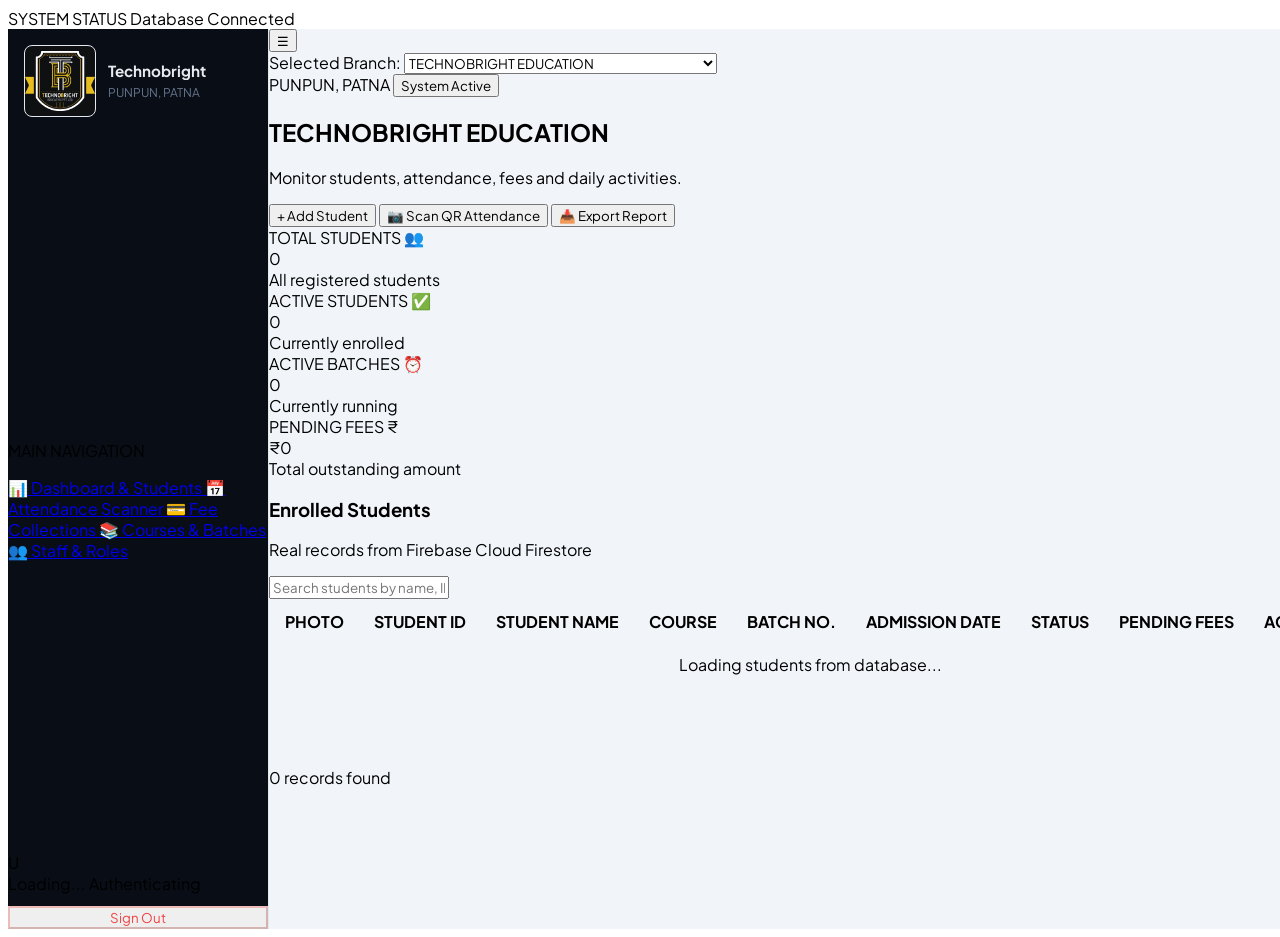
==== index.html @ 18d8761a "Add files via upload" ====
<!DOCTYPE html>
<html lang="en">
<head>
    <meta charset="UTF-8">
    <meta name="viewport" content="width=device-width, initial-scale=1.0">
    <title>Student Management System | Multi-Institute Portal</title>
    <link rel="preconnect" href="https://fonts.googleapis.com">
    <link rel="preconnect" href="https://fonts.gstatic.com" crossorigin>
    <link href="https://fonts.googleapis.com/css2?family=Plus+Jakarta+Sans:wght@400;500;600;700;800&display=swap" rel="stylesheet">
    <link rel="stylesheet" href="css/main.css">
    <style>
        * {
    font-family: 'Plus Jakarta Sans', -apple-system, BlinkMacSystemFont, 'Segoe UI', Roboto, sans-serif !important;
}
        /* Force Solid Desktop 2-Column Layout */
        .app-layout {
            display: flex !important;
            flex-direction: row !important;
            width: 100vw;
            min-height: calc(100vh - 33px);
            position: relative;
        }
        .sidebar {
            width: 260px !important;
            min-width: 260px !important;
            max-width: 260px !important;
            background: #090d16;
            border-right: 1px solid var(--border-color, #e2e8f0);
            display: flex !important;
            flex-direction: column !important;
            justify-content: space-between;
            height: 100vh;
            position: sticky;
            top: 0;
            flex-shrink: 0 !important;
            z-index: 50;
        }
        .main-wrapper {
            flex: 1 !important;
            min-width: 0 !important;
            display: flex !important;
            flex-direction: column !important;
            background-color: #f1f5f9;
        }

        @media print {
            body * { visibility: hidden !important; }
            #receiptModal, #receiptModal *, #simpleQrModal, #simpleQrModal * { visibility: visible !important; }
            #receiptModal, #simpleQrModal {
                position: absolute !important;
                left: 0 !important; top: 0 !important;
                width: 100% !important;
                background: transparent !important;
                display: block !important;
                box-shadow: none !important;
                padding: 0 !important;
            }
            .modal-box { border: none !important; box-shadow: none !important; max-width: 100% !important; }
            .modal-header, .modal-footer { display: none !important; }
            .receipt-container { border: 2px solid #000 !important; }
        }
        .modal-overlay {
            position: fixed;
            top: 0; left: 0; right: 0; bottom: 0;
            background: rgba(15, 23, 42, 0.65);
            display: none;
            align-items: center;
            justify-content: center;
            z-index: 1000;
            padding: 16px;
        }
        .modal-overlay.active { display: flex !important; }
        .modal-box {
            background: #ffffff;
            width: 100%;
            max-width: 620px;
            border-radius: 10px;
            overflow: hidden;
            box-shadow: 0 20px 25px -5px rgba(0,0,0,0.2);
            animation: modalPop 0.2s ease-out;
        }
        @keyframes modalPop {
            from { transform: scale(0.95); opacity: 0; }
            to { transform: scale(1); opacity: 1; }
        }
        .modal-header {
            background: #0b192c;
            color: #ffffff;
            padding: 18px 24px;
            display: flex;
            align-items: center;
            justify-content: space-between;
            border-bottom: 3px solid var(--accent-orange, #ea580c);
        }
        .modal-header h3 { font-size: 1.15rem; font-weight: 700; margin: 0; }
        .close-btn {
            background: transparent;
            border: none;
            color: #ffffff;
            font-size: 1.5rem;
            cursor: pointer;
            line-height: 1;
        }
        .modal-body { padding: 24px; max-height: 80vh; overflow-y: auto; }
        .form-grid { display: grid; grid-template-columns: 1fr 1fr; gap: 16px; }
        .form-full { grid-column: span 2; }
        .form-field { display: flex; flex-direction: column; gap: 6px; }
        .form-field label { font-size: 0.8rem; font-weight: 700; color: var(--text-secondary, #64748b); }
        .form-field input, .form-field select {
            padding: 9px 12px;
            border: 1px solid var(--border-color, #e2e8f0);
            border-radius: 6px;
            font-size: 0.875rem;
            outline: none;
        }
        .form-field input:focus, .form-field select:focus {
            border-color: var(--primary-blue, #1a56db);
            box-shadow: 0 0 0 3px rgba(26, 86, 219, 0.12);
        }
        .modal-footer {
            padding: 16px 24px;
            background: #f1f5f9;
            border-top: 1px solid var(--border-color, #e2e8f0);
            display: flex;
            justify-content: flex-end;
            gap: 12px;
        }

        /* QR Modal */
        .qr-display-card { text-align: center; padding: 20px 10px; }
        .qr-canvas-holder {
            display: inline-flex;
            justify-content: center;
            align-items: center;
            padding: 16px;
            background: #ffffff;
            border: 2px solid var(--border-color, #e2e8f0);
            border-radius: 12px;
            margin: 16px 0;
            box-shadow: 0 4px 6px -1px rgba(0,0,0,0.05);
            min-height: 200px;
            min-width: 200px;
        }
        .qr-student-name { font-size: 1.3rem; font-weight: 800; color: var(--text-primary, #0f172a); }
        .qr-student-id-pill {
            display: inline-block;
            background: var(--primary-blue-subtle, #eff6ff);
            color: var(--primary-blue, #1a56db);
            font-family: monospace;
            font-size: 0.95rem;
            font-weight: 700;
            padding: 4px 12px;
            border-radius: 20px;
            margin-top: 6px;
        }
        .qr-info-text { font-size: 0.8rem; color: var(--text-secondary, #64748b); margin-top: 10px; }

        /* Scanner Modal */
        #scannerVideoContainer {
            width: 100%;
            max-width: 380px;
            margin: 0 auto;
            border-radius: 8px;
            overflow: hidden;
            border: 2px solid var(--border-color, #e2e8f0);
            background: #000;
            min-height: 250px;
        }
        .scanner-feedback-box {
            margin-top: 14px;
            padding: 10px 14px;
            border-radius: 6px;
            font-size: 0.85rem;
            font-weight: 600;
            display: none;
            text-align: center;
        }
        .feedback-success { background: #ecfdf5; color: #065f46; border: 1px solid #a7f3d0; }
        .feedback-error { background: #fef2f2; color: #991b1b; border: 1px solid #fecaca; }

        /* Receipt Box Styles */
        .receipt-container {
            border: 2px dashed #0b192c;
            padding: 20px;
            background: #ffffff;
            border-radius: 8px;
            font-size: 0.875rem;
        }
        .receipt-header {
            text-align: center;
            border-bottom: 2px solid #0b192c;
            padding-bottom: 12px;
            margin-bottom: 14px;
        }
        .receipt-meta-grid {
            display: grid;
            grid-template-columns: 1fr 1fr;
            gap: 8px;
            margin-bottom: 14px;
            padding-bottom: 10px;
            border-bottom: 1px solid var(--border-color, #e2e8f0);
            font-size: 0.85rem;
        }
        .receipt-total-box {
            background: #f1f5f9;
            border: 1px solid var(--border-color, #e2e8f0);
            padding: 12px;
            border-radius: 6px;
            margin-top: 14px;
        }
        .receipt-total-row {
            display: flex;
            justify-content: space-between;
            padding: 4px 0;
            font-size: 0.9rem;
        }

        .view-section { display: none; }
        .view-section.active { display: block; }

        /* Role Badges */
        .badge-super-admin {
            background: #fef3c7;
            color: #92400e;
            font-weight: 700;
            padding: 4px 8px;
            border-radius: 4px;
            font-size: 0.75rem;
        }
        .badge-admin {
            background: #e0e7ff;
            color: #3730a3;
            font-weight: 700;
            padding: 4px 8px;
            border-radius: 4px;
            font-size: 0.75rem;
        }
        .badge-staff {
            background: #f1f5f9;
            color: #475569;
            font-weight: 700;
            padding: 4px 8px;
            border-radius: 4px;
            font-size: 0.75rem;
        }

        .student-table-photo {
            width: 38px;
            height: 38px;
            border-radius: 50%;
            object-fit: cover;
            border: 1px solid var(--border-color, #e2e8f0);
        }
        .student-photo-placeholder {
            width: 38px;
            height: 38px;
            border-radius: 50%;
            background: #e2e8f0;
            color: #475569;
            display: inline-flex;
            align-items: center;
            justify-content: center;
            font-weight: 700;
            font-size: 0.85rem;
        }

        /* Attendance Analytics Dashboard */
        .att-kpi-grid {
            display: grid;
            grid-template-columns: repeat(auto-fit, minmax(210px, 1fr));
            gap: 16px;
            margin-bottom: 24px;
        }
        .att-kpi-card {
            background: #ffffff;
            border-radius: 12px;
            padding: 18px 20px;
            border: 1px solid var(--border-color, #e2e8f0);
            box-shadow: 0 4px 6px -1px rgba(0, 0, 0, 0.04);
            display: flex;
            flex-direction: column;
            justify-content: space-between;
            position: relative;
            overflow: hidden;
        }
        .att-kpi-card::before {
            content: '';
            position: absolute;
            top: 0; left: 0; right: 0;
            height: 4px;
            background: var(--kpi-color, #1a56db);
        }
        .att-kpi-header {
            display: flex;
            justify-content: space-between;
            align-items: center;
            color: var(--text-secondary, #64748b);
            font-size: 0.8rem;
            font-weight: 700;
        }
        .att-kpi-value {
            font-size: 1.85rem;
            font-weight: 800;
            color: var(--text-primary, #0f172a);
            margin: 10px 0 4px 0;
        }
        .att-kpi-sub {
            font-size: 0.78rem;
            color: var(--text-secondary, #64748b);
        }

        .att-analytics-grid {
            display: grid;
            grid-template-columns: 2fr 1fr;
            gap: 20px;
            margin-bottom: 24px;
        }
        @media (max-width: 992px) {
            .att-analytics-grid { grid-template-columns: 1fr; }
        }

        .batch-progress-list {
            display: flex;
            flex-direction: column;
            gap: 14px;
            margin-top: 10px;
        }
        .batch-progress-item {
            background: #f1f5f9;
            border: 1px solid #e2e8f0;
            border-radius: 8px;
            padding: 12px 14px;
        }
        .batch-progress-head {
            display: flex;
            justify-content: space-between;
            align-items: center;
            font-size: 0.85rem;
            font-weight: 700;
            margin-bottom: 8px;
        }
        .batch-progress-bar-bg {
            width: 100%;
            height: 8px;
            background: #e2e8f0;
            border-radius: 10px;
            overflow: hidden;
        }
        .batch-progress-fill {
            height: 100%;
            background: linear-gradient(90deg, #10b981, #059669);
            border-radius: 10px;
            width: 0%;
            transition: width 0.6s ease;
        }

        .table-student-cell {
            display: flex;
            align-items: center;
            gap: 10px;
        }
        .table-student-avatar {
            width: 34px;
            height: 34px;
            border-radius: 50%;
            object-fit: cover;
            background: #eff6ff;
            color: #1a56db;
            display: inline-flex;
            align-items: center;
            justify-content: center;
            font-weight: 700;
            font-size: 0.85rem;
            border: 1px solid #cbd5e1;
        }
        .punctual-tag-on-time {
            background: #ecfdf5;
            color: #065f46;
            padding: 3px 8px;
            border-radius: 6px;
            font-size: 0.75rem;
            font-weight: 700;
        }
        .punctual-tag-late {
            background: #fffbeb;
            color: #b45309;
            padding: 3px 8px;
            border-radius: 6px;
            font-size: 0.75rem;
            font-weight: 700;
        }
        /* Table Rows Single-Line Formatting */
.data-table th,
.data-table td {
    white-space: nowrap !important;
    vertical-align: middle !important;
    padding: 10px 14px !important;
}

/* Table responsive container ko dropdown dikhane dein */
.table-responsive {
    overflow-x: auto !important;
    overflow-y: visible !important;
    padding-bottom: 80px !important; /* Taaki aakhiri row ka dropdown cut na ho */
}

.data-table td {
    position: relative;
    white-space: nowrap !important;
}

/* 3-Dots Button */
.action-dropdown-wrapper {
    position: relative;
    display: inline-block;
}

.btn-action-trigger {
    background: #f1f5f9;
    border: 1px solid #cbd5e1;
    border-radius: 6px;
    width: 32px;
    height: 32px;
    display: flex;
    align-items: center;
    justify-content: center;
    font-size: 1.25rem;
    cursor: pointer;
    color: #334155;
    user-select: none;
}

.btn-action-trigger:hover {
    background: #e2e8f0;
}

/* Menu popup */
.action-dropdown-menu {
    display: none;
    position: absolute;
    right: 0;
    top: 36px;
    background: #ffffff;
    border: 1px solid #cbd5e1;
    border-radius: 8px;
    box-shadow: 0 10px 25px rgba(0, 0, 0, 0.15);
    z-index: 9999 !important;
    min-width: 170px;
    padding: 6px 0;
}

.action-dropdown-menu.active {
    display: block !important;
}

.action-dropdown-item {
    display: flex;
    align-items: center;
    gap: 8px;
    width: 100%;
    padding: 8px 14px;
    border: none;
    background: transparent;
    text-align: left;
    font-size: 0.85rem;
    font-weight: 600;
    color: #334155;
    cursor: pointer;
}

.action-dropdown-item:hover {
    background: #f1f5f9;
    color: #1a56db;
}

.action-dropdown-item.item-delete {
    color: #ef4444;
}

.action-dropdown-item.item-delete:hover {
    background: #fef2f2;
}
    </style>
    <script src="https://cdnjs.cloudflare.com/ajax/libs/qrcodejs/1.0.0/qrcode.min.js"></script>
    <script src="https://cdnjs.cloudflare.com/ajax/libs/html5-qrcode/2.3.8/html5-qrcode.min.js"></script>
    <script src="https://cdn.jsdelivr.net/npm/chart.js"></script>
</head>
<body>
    <aside class="demo-banner" role="status">
        <span class="badge-warning">SYSTEM STATUS</span>
        <span>Database Connected</span>
    </aside>

    <div class="app-layout">
        <!-- Sidebar Navigation -->
        <aside class="sidebar" id="sidebar">
            <div class="sidebar-header" style="display: flex; align-items: center; gap: 12px; padding: 16px;">
                <div id="sidebarLogoHolder" style="width: 70px; height: 70px; flex-shrink: 0; display: flex; align-items: center; justify-content: center; background: #111111b6; border-radius: 8px; overflow: hidden; border: 1px solid #e2e8f0;">
                    <img id="sidebarLogoImg" src="tepl.png" alt="Institute Logo" style="width: 100%; height: 100%; object-fit: contain;">
                </div>
                <div class="logo-text" style="flex: 1; min-width: 0;">
                    <h2 id="sidebarInstituteName" style="white-space: nowrap; overflow: hidden; text-overflow: ellipsis; font-size: 0.95rem; margin: 0; color: #e8eaf0; font-weight: 700;">Technobright</h2>
                    <span class="sub-text" id="sidebarInstituteBranch" style="font-size: 0.75rem; color: #64748b;">PUNPUN, PATNA</span>
                </div>
            </div>

            <nav class="sidebar-menu">
                <p class="nav-section-title">MAIN NAVIGATION</p>
                <a href="#dashboard" class="nav-item active" id="navDashboard">
                    <span class="nav-icon">&#128202;</span>
                    <span>Dashboard & Students</span>
                </a>
                <a href="#attendance" class="nav-item" id="navAttendance">
                    <span class="nav-icon">&#128197;</span>
                    <span>Attendance Scanner</span>
                </a>
                <a href="#fees" class="nav-item" id="navFees">
                    <span class="nav-icon">&#128179;</span>
                    <span>Fee Collections</span>
                </a>
                <a href="#courses" class="nav-item" id="navCourses">
                    <span class="nav-icon">&#128218;</span>
                    <span>Courses & Batches</span>
                </a>
                <a href="#users" class="nav-item" id="navUsers">
                    <span class="nav-icon">&#128101;</span>
                    <span>Staff & Roles</span>
                </a>
            </nav>

            <div class="sidebar-footer">
                <div class="user-chip">
                    <div class="user-avatar" id="userAvatar">U</div>
                    <div class="user-details">
                        <span class="user-name" id="userNameDisplay">Loading...</span>
                        <span class="user-role" id="userRoleDisplay">Authenticating</span>
                    </div>
                </div>
                <button id="logoutBtn" class="btn btn-outline btn-sm" style="width: 100%; margin-top: 12px; color: #ef4444; border-color: rgba(239, 68, 68, 0.3);">
                    Sign Out
                </button>
            </div>
        </aside>

        <!-- Main Body Area -->
        <div class="main-wrapper">
            <header class="topbar">
                <button class="menu-toggle-btn" id="menuToggleBtn" title="Toggle Sidebar">&#9776;</button>

                <div class="institute-selector-wrapper">
                    <label for="instituteSelect" class="selector-label">Selected Branch:</label>
                    <select id="instituteSelect" class="institute-dropdown">
                        <option value="TB_EDU" selected>TECHNOBRIGHT EDUCATION</option>
                        <option value="FBCA">FUTURE BOOST COMPUTER ACADEMY (FBCA)</option>
                    </select>
                </div>

                <div class="topbar-actions">
                    <span class="branch-pill" id="branchBadge">PUNPUN, PATNA</span>
                    <button class="btn btn-outline btn-sm" id="syncStatusBtn">
                        <span class="status-indicator"></span> System Active
                    </button>
                </div>
            </header>

            <main class="content-container">
                <!-- VIEW 1: DASHBOARD & STUDENTS -->
                <section id="dashboardSection" class="view-section active">
                    <div class="page-title-row">
                        <div>
                            <h1 id="activeInstituteHeading">TECHNOBRIGHT EDUCATION</h1>
                            <p class="subtitle">Monitor students, attendance, fees and daily activities.</p>
                        </div>
                        <div class="action-btn-group">
                            <button class="btn btn-primary" id="openAddStudentModalBtn">+ Add Student</button>
                            <button class="btn btn-secondary" id="quickAttendanceNavBtn">&#128247; Scan QR Attendance</button>
                            <button class="btn btn-outline" id="exportCsvBtn">&#128229; Export Report</button>
                        </div>
                    </div>

                    <div class="stats-grid">
                        <div class="metric-card">
                            <div class="metric-header">
                                <span class="metric-title">TOTAL STUDENTS</span>
                                <span class="metric-icon">&#128101;</span>
                            </div>
                            <div class="metric-value" id="statTotalStudents">0</div>
                            <div class="metric-footer positive">All registered students</div>
                        </div>

                        <div class="metric-card">
                            <div class="metric-header">
                                <span class="metric-title">ACTIVE STUDENTS</span>
                                <span class="metric-icon">&#9989;</span>
                            </div>
                            <div class="metric-value" id="statActiveStudents">0</div>
                            <div class="metric-footer neutral">Currently enrolled</div>
                        </div>

                        <div class="metric-card">
                            <div class="metric-header">
                                <span class="metric-title">ACTIVE BATCHES</span>
                                <span class="metric-icon">&#9200;</span>
                            </div>
                            <div class="metric-value" id="statActiveBatches">0</div>
                            <div class="metric-footer neutral">Currently running</div>
                        </div>

                        <div class="metric-card">
                            <div class="metric-header">
                                <span class="metric-title">PENDING FEES</span>
                                <span class="metric-icon">&#8377;</span>
                            </div>
                            <div class="metric-value" id="statPendingFees">&#8377;0</div>
                            <div class="metric-footer warning">Total outstanding amount</div>
                        </div>
                    </div>

                    <div class="content-card">
                        <div class="content-card-header">
                            <div>
                                <h3>Enrolled Students</h3>
                                <p class="card-subtitle">Real records from Firebase Cloud Firestore</p>
                            </div>
                            <div class="card-actions">
                                <input type="text" id="studentSearchInput" class="input-search" placeholder="Search students by name, ID or course">
                            </div>
                        </div>

                        <div class="table-responsive">
                            <table class="data-table">
                                <thead>
                                    <tr>
                                        <th>PHOTO</th>
                                        <th>STUDENT ID </th>
                                        <th>STUDENT NAME</th>
                                        <th>COURSE</th>
                                        <th>BATCH NO.</th>
                                        <th>ADMISSION DATE</th>
                                        <th>STATUS</th>
                                        <th>PENDING FEES</th>
                                        <th>ACTIONS</th>
                                    </tr>
                                </thead>
                                <tbody id="studentTableBody">
                                    <tr>
                                        <td colspan="9" style="text-align: center; color: var(--text-muted); padding: 24px;">
                                            Loading students from database...
                                        </td>
                                    </tr>
                                </tbody>
                            </table>
                        </div>

                        <div class="content-card-footer">
                            <span class="table-info" id="tableRecordCount">0 records found</span>
                        </div>
                    </div>
                </section>

                <!-- VIEW 2: ATTENDANCE ANALYTICS & SCANNER SECTION -->
                <section id="attendanceSection" class="view-section">
                    <div class="page-title-row">
                        <div>
                            <h1>Attendance Hub & Insights</h1>
                            <p class="subtitle">Real-time attendance rates, batch capacity metrics, and QR check-in stream</p>
                        </div>
                        <div class="action-btn-group">
                            <button class="btn btn-primary" id="openScannerModalBtn">&#128248; Launch Camera Scanner</button>
                            <button class="btn btn-outline" id="exportDailyAttendanceCsvBtn">&#128229; Export Day Sheet</button>
                        </div>
                    </div>

                    <div class="att-kpi-grid">
                        <div class="att-kpi-card" style="--kpi-color: #10b981;">
                            <div class="att-kpi-header">
                                <span>TODAY PRESENT</span>
                                <span>&#128100;</span>
                            </div>
                            <div class="att-kpi-value" id="kpiAttPresent">0 / 0</div>
                            <div class="att-kpi-sub" id="kpiAttPresentSub">Marked present today</div>
                        </div>

                        <div class="att-kpi-card" style="--kpi-color: #1a56db;">
                            <div class="att-kpi-header">
                                <span>ATTENDANCE RATE</span>
                                <span>&#128202;</span>
                            </div>
                            <div class="att-kpi-value" id="kpiAttPercentage">0%</div>
                            <div class="att-kpi-sub">Overall daily turnout</div>
                        </div>

                        <div class="att-kpi-card" style="--kpi-color: #ef4444;">
                            <div class="att-kpi-header">
                                <span>ABSENT STUDENTS</span>
                                <span>&#9888;</span>
                            </div>
                            <div class="att-kpi-value" id="kpiAttAbsent">0</div>
                            <div class="att-kpi-sub">Not scanned yet</div>
                        </div>

                        <div class="att-kpi-card" style="--kpi-color: #f59e0b;">
                            <div class="att-kpi-header">
                                <span>ACTIVE SESSIONS</span>
                                <span>&#9200;</span>
                            </div>
                            <div class="att-kpi-value" id="kpiAttBatches">0 Active</div>
                            <div class="att-kpi-sub">Daily configured batches</div>
                        </div>
                    </div>

                    <div class="att-analytics-grid">
                        <div class="content-card">
                            <div class="content-card-header">
                                <div>
                                    <h3>Weekly Attendance Trend</h3>
                                    <p class="card-subtitle">Daily student count over the last 7 active sessions</p>
                                </div>
                            </div>
                            <div style="position: relative; height: 260px; width: 100%; padding: 10px;">
                                <canvas id="attendanceTrendChart"></canvas>
                            </div>
                        </div>

                        <div class="content-card">
                            <div class="content-card-header">
                                <div>
                                    <h3>Batch Turnout</h3>
                                    <p class="card-subtitle">Live present ratio by timing</p>
                                </div>
                            </div>
                            <div class="batch-progress-list" id="batchProgressContainer">
                                <div style="text-align: center; color: var(--text-muted); padding: 20px;">
                                    Loading batch attendance...
                                </div>
                            </div>
                        </div>
                    </div>

                    <div id="holidayBanner" style="display: none; background: #fef3c7; border: 1px solid #f59e0b; padding: 12px 16px; border-radius: 8px; margin-bottom: 16px; align-items: center; justify-content: space-between;">
                        <div style="display: flex; align-items: center; gap: 8px; color: #92400e; font-weight: 700;">
                            <span>🏖️</span>
                            <span id="holidayBannerText">Institute is closed on this date (Holiday / Off Day). Attendance calculation is paused.</span>
                        </div>
                        <button class="btn btn-outline btn-sm" id="revertHolidayBtn" style="border-color: #d97706; color: #b45309;">Change to Working Day</button>
                    </div>

                    <div style="display: flex; gap: 10px; margin-bottom: 16px; justify-content: flex-end;">
                        <button type="button" class="btn btn-outline btn-sm" id="markDayHolidayBtn" style="border-color: #f59e0b; color: #b45309;">
                            🏖️ Mark Today as Holiday
                        </button>
                    </div>

                    <div class="content-card" style="margin-bottom: 24px; padding: 20px;">
                        <div style="display: grid; grid-template-columns: repeat(auto-fit, minmax(220px, 1fr)); gap: 16px; align-items: flex-end;">
                            <div class="form-field">
                                <label>FILTER BY BATCH NO.</label>
                                <select id="attSessionBatchSelect">
                                    <option value="ALL">All Batches (Combined)</option>
                                </select>
                            </div>

                            <div class="form-field">
                                <label>SESSION DATE *</label>
                                <input type="date" id="attSessionDateInput">
                            </div>

                            <div class="form-field">
                                <label>MANUAL STUDENT REG NO ENTRY</label>
                                <div style="display: flex; gap: 8px;">
                                    <input type="text" id="manualStudentIdInput" placeholder="e.g. FBCA/ADIT/450/0426">
                                    <button class="btn btn-secondary" id="manualMarkBtn">Mark</button>
                                </div>
                            </div>
                        </div>
                    </div>

                    <div class="content-card">
                        <div class="content-card-header">
                            <div>
                                <h3>Session Verified Attendance Roster</h3>
                                <p class="card-subtitle">Detailed check-in logs with timestamp and punctuality</p>
                            </div>
                            <span class="branch-pill" id="attSessionCountBadge">0 Verified Present</span>
                        </div>

                        <div class="table-responsive">
                            <table class="data-table">
                                <thead>
                                    <tr>
                                        <th>STUDENT PROFILE</th>
                                        <th>REGISTRATION NO</th>
                                        <th>COURSE</th>
                                        <th>BATCH TIME</th>
                                        <th>CHECK-IN TIME</th>
                                        <th>PUNCTUALITY</th>
                                        <th>STATUS</th>
                                    </tr>
                                </thead>
                                <tbody id="attendanceTableBody">
                                    <tr>
                                        <td colspan="7" style="text-align: center; color: var(--text-muted); padding: 28px;">
                                            No students marked for this session yet.
                                        </td>
                                    </tr>
                                </tbody>
                            </table>
                        </div>
                    </div>
                </section>

                <!-- VIEW 3: FEE COLLECTIONS SECTION -->
                <section id="feesSection" class="view-section">
                    <div class="page-title-row">
                        <div>
                            <h1>Fee Collections & Transactions</h1>
                            <p class="subtitle">Complete history of student installment payments and official receipts</p>
                        </div>
                    </div>

                    <div class="content-card">
                        <div class="content-card-header">
                            <div>
                                <h3>Payment History Log</h3>
                                <p class="card-subtitle">Institute fee records saved directly to Cloud Firestore</p>
                            </div>
                        </div>

                        <div class="table-responsive">
                            <table class="data-table">
                                <thead>
                                    <tr>
                                        <th>RECEIPT NO</th>
                                        <th>STUDENT ID / REG</th>
                                        <th>STUDENT NAME</th>
                                        <th>AMOUNT PAID</th>
                                        <th>MODE</th>
                                        <th>DATE</th>
                                        <th>COLLECTED BY</th>
                                    </tr>
                                </thead>
                                <tbody id="feeTransactionsTableBody">
                                    <tr>
                                        <td colspan="7" style="text-align: center; color: var(--text-muted); padding: 24px;">
                                            No fee transactions recorded yet.
                                        </td>
                                    </tr>
                                </tbody>
                            </table>
                        </div>
                    </div>
                </section>

                <!-- VIEW 4: COURSES & BATCHES MANAGEMENT -->
                <section id="coursesSection" class="view-section">
                    <div class="page-title-row">
                        <div>
                            <h1>Courses & Batches Setup</h1>
                            <p class="subtitle">Configure available academic programs and daily time slots</p>
                        </div>
                        <div class="action-btn-group">
                            <button class="btn btn-primary" id="openAddCourseModalBtn">+ New Course</button>
                            <button class="btn btn-secondary" id="openAddBatchModalBtn">+ New Batch Slot</button>
                        </div>
                    </div>

                    <div style="display: grid; grid-template-columns: repeat(auto-fit, minmax(320px, 1fr)); gap: 24px;">
                        <div class="content-card">
                            <div class="content-card-header">
                                <div>
                                    <h3>Active Courses</h3>
                                    <p class="card-subtitle">Configured courses for active institute</p>
                                </div>
                            </div>
                            <div class="table-responsive">
                                <table class="data-table">
                                    <thead>
                                        <tr>
                                            <th>COURSE NAME</th>
                                            <th>DURATION</th>
                                            <th>FEE (₹)</th>
                                            <th>ACTION</th>
                                        </tr>
                                    </thead>
                                    <tbody id="coursesTableBody">
                                        <tr><td colspan="4" style="text-align: center; padding: 16px;">Loading courses...</td></tr>
                                    </tbody>
                                </table>
                            </div>
                        </div>

                        <div class="content-card">
                            <div class="content-card-header">
                                <div>
                                    <h3>Batch No.</h3>
                                    <p class="card-subtitle">Active attendance & class intervals</p>
                                </div>
                            </div>
                            <div class="table-responsive">
                                <table class="data-table">
                                    <thead>
                                        <tr>
                                            <th>BATCH NO.</th>
                                            <th>INSTITUTE</th>
                                            <th>ACTION</th>
                                        </tr>
                                    </thead>
                                    <tbody id="batchesTableBody">
                                        <tr><td colspan="3" style="text-align: center; padding: 16px;">Loading batches...</td></tr>
                                    </tbody>
                                </table>
                            </div>
                        </div>
                    </div>
                </section>

                <!-- VIEW 5: STAFF & USER MANAGEMENT -->
                <section id="usersSection" class="view-section">
                    <div class="page-title-row">
                        <div>
                            <h1>Team & Role Management</h1>
                            <p class="subtitle">Manage Super Admins, Branch Managers, and Staff accounts</p>
                        </div>
                        <div class="action-btn-group">
                            <button class="btn btn-primary" id="openAddUserModalBtn">+ Add Member</button>
                        </div>
                    </div>

                    <div class="content-card">
                        <div class="content-card-header">
                            <div>
                                <h3>Team Directory</h3>
                                <p class="card-subtitle">Manage system access, permissions and institute assignees</p>
                            </div>
                            <div class="card-actions" style="display: flex; gap: 8px;">
                                <select id="userRoleFilter" class="institute-dropdown" style="padding: 6px 12px; font-size: 0.85rem;">
                                    <option value="ALL">All Roles</option>
                                    <option value="super_admin">Super Admins</option>
                                    <option value="admin">Institute Admins</option>
                                    <option value="staff">Staff Members</option>
                                </select>
                            </div>
                        </div>

                        <div class="table-responsive">
                            <table class="data-table">
                                <thead>
                                    <tr>
                                        <th>MEMBER NAME</th>
                                        <th>EMAIL ADDRESS</th>
                                        <th>ROLE TYPE</th>
                                        <th>ASSIGNED INSTITUTE</th>
                                        <th>STATUS</th>
                                        <th>ACTIONS</th>
                                    </tr>
                                </thead>
                                <tbody id="usersTableBody">
                                    <tr>
                                        <td colspan="6" style="text-align: center; color: var(--text-muted); padding: 24px;">
                                            Loading users list...
                                        </td>
                                    </tr>
                                </tbody>
                            </table>
                        </div>
                    </div>
                </section>
            </main>
        </div>
    </div>

    <!-- MODALS -->
    <!-- ADD USER MODAL -->
    <div class="modal-overlay" id="addUserModal">
        <div class="modal-box" style="max-width: 500px;">
            <div class="modal-header">
                <h3>Add Team Member</h3>
                <button class="close-btn" id="closeAddUserBtn">&times;</button>
            </div>
            <form id="addUserForm">
                <div class="modal-body">
                    <div class="form-grid">
                        <div class="form-field form-full">
                            <label>FULL NAME *</label>
                            <input type="text" id="newUserName" required placeholder="e.g. Amit Sharma">
                        </div>
                        <div class="form-field form-full">
                            <label>EMAIL ADDRESS *</label>
                            <input type="email" id="newUserEmail" autocomplete="username" required placeholder="e.g. amit@technobright.com">
                        </div>
                        <div class="form-field form-full">
                            <label>TEMPORARY PASSWORD *</label>
                            <input type="password" id="newUserPassword" autocomplete="new-password" required minlength="6" placeholder="Min 6 characters">
                        </div>
                        <div class="form-field">
                            <label>ROLE ASSIGNMENT *</label>
                            <select id="newUserRole" required>
                                <option value="staff" selected>Staff Member</option>
                                <option value="admin">Institute Admin</option>
                                <option value="super_admin">Super Admin</option>
                            </select>
                        </div>
                        <div class="form-field">
                            <label>ASSIGN INSTITUTE *</label>
                            <select id="newUserInstitute" required>
                                <option value="TB_EDU" selected>TECHNOBRIGHT EDUCATION</option>
                                <option value="FBCA">FUTURE BOOST COMPUTER ACADEMY (FBCA)</option>
                                <option value="ALL">ALL (Super Admin only)</option>
                            </select>
                        </div>
                    </div>
                </div>
                <div class="modal-footer">
                    <button type="button" class="btn btn-outline" id="cancelAddUserBtn">Cancel</button>
                    <button type="submit" class="btn btn-primary" id="saveUserBtn">Create Account</button>
                </div>
            </form>
        </div>
    </div>

    <!-- ADD COURSE MODAL -->
    <div class="modal-overlay" id="addCourseModal">
        <div class="modal-box" style="max-width: 480px;">
            <div class="modal-header">
                <h3>Add New Course</h3>
                <button class="close-btn" id="closeAddCourseBtn">&times;</button>
            </div>
            <form id="addCourseForm">
                <div class="modal-body">
                    <div class="form-grid">
                        <div class="form-field form-full">
                            <label>COURSE NAME *</label>
                            <input type="text" id="newCourseName" required placeholder="e.g. ADCA (Advanced Diploma in Comp. App)">
                        </div>
                        <div class="form-field">
                            <label>DURATION *</label>
                            <input type="text" id="newCourseDuration" required placeholder="e.g. 12 Months">
                        </div>
                        <div class="form-field">
                            <label>STANDARD TOTAL FEE (₹) *</label>
                            <input type="number" id="newCourseFee" min="0" required placeholder="e.g. 6500">
                        </div>
                    </div>
                </div>
                <div class="modal-footer">
                    <button type="button" class="btn btn-outline" id="cancelAddCourseBtn">Cancel</button>
                    <button type="submit" class="btn btn-primary" id="saveCourseBtn">Save Course</button>
                </div>
            </form>
        </div>
    </div>

    <!-- ADD BATCH MODAL -->
    <div class="modal-overlay" id="addBatchModal">
        <div class="modal-box" style="max-width: 440px;">
            <div class="modal-header">
                <h3>Add Batch Slot</h3>
                <button class="close-btn" id="closeAddBatchBtn">&times;</button>
            </div>
            <form id="addBatchForm">
                <div class="modal-body">
                    <div class="form-grid">
                        <div class="form-field form-full">
                            <label>BATCH NUMBER / NAME *</label>
                            <input type="text" id="newBatchTime" required placeholder="e.g. 1, 2, 3 or Batch 1">
                        </div>
                    </div>
                </div>
                <div class="modal-footer">
                    <button type="button" class="btn btn-outline" id="cancelAddBatchBtn">Cancel</button>
                    <button type="submit" class="btn btn-primary" id="saveBatchBtn">Save Batch</button>
                </div>
            </form>
        </div>
    </div>

    <!-- NEW ADMISSION MODAL -->
    <div class="modal-overlay" id="admissionModal">
        <div class="modal-box">
            <div class="modal-header">
                <h3>New Student Admission</h3>
                <button class="close-btn" id="closeModalBtn">&times;</button>
            </div>
            <form id="admissionForm">
                <div class="modal-body">
                    <div class="form-grid">
                        <div class="form-field form-full">
                            <label>ENROLLING FOR INSTITUTE</label>
                            <input type="text" id="modalInstituteName" readonly style="background: #f1f5f9; font-weight: 600;">
                        </div>
                        <div class="form-field form-full">
                            <label>REGISTRATION / ROLL NO. (AUTO-GENERATED & EDITABLE) *</label>
                            <input type="text" id="manualRegNoInput" required placeholder="e.g. FBCA/ADIT/450/0426" style="font-weight: 700; color: #1e3a8a; letter-spacing: 0.5px;">
                        </div>
                        <div class="form-field">
                            <label>STUDENT FULL NAME *</label>
                            <input type="text" id="studentNameInput" required placeholder="e.g. Rahul Kumar">
                        </div>
                        <div class="form-field">
                            <label>PHONE NUMBER (10 DIGITS) *</label>
                            <input type="tel" id="studentPhoneInput" pattern="[0-9]{10}" required placeholder="e.g. 9876543210">
                        </div>
                        <div class="form-field">
                            <label>FATHER / GUARDIAN NAME</label>
                            <input type="text" id="guardianNameInput" placeholder="e.g. Ramesh Kumar">
                        </div>
                        <div class="form-field">
                            <label>PASSPORT PHOTO UPLOAD</label>
                            <input type="file" id="studentPhotoInput" accept="image/*">
                        </div>
                        <div class="form-field">
                            <label>COURSE *</label>
                            <select id="courseSelect" required>
                                <option value="">Loading courses...</option>
                            </select>
                        </div>
                        <div class="form-field">
                            <label>BATCH No. *</label>
                            <select id="batchSelect" required>
                                <option value="">Loading batches...</option>
                            </select>
                        </div>
                        <div class="form-field">
                            <label>JOINING DATE *</label>
                            <input type="date" id="joinDateInput" required>
                        </div>
                        <div class="form-field">
                            <label>INITIAL FEE BALANCE (₹)</label>
                            <input type="number" id="feeBalanceInput" min="0" value="0" placeholder="e.g. 3000">
                        </div>
                    </div>
                </div>
                <div class="modal-footer">
                    <button type="button" class="btn btn-outline" id="cancelModalBtn">Cancel</button>
                    <button type="submit" class="btn btn-primary" id="saveStudentBtn">Save Admission</button>
                </div>
            </form>
        </div>
    </div>

    <!-- EDIT STUDENT MODAL -->
    <div class="modal-overlay" id="editStudentModal">
        <div class="modal-box">
            <div class="modal-header">
                <h3>Edit Student Details</h3>
                <button class="close-btn" id="closeEditModalBtn">&times;</button>
            </div>
            <form id="editStudentForm">
                <input type="hidden" id="editStudentDocId">
                <div class="modal-body">
                    <div class="form-grid">
                        <div class="form-field form-full">
                            <label>REGISTRATION NO (RECORD IDENTIFIER)</label>
                            <input type="text" id="editRegNoDisplay" readonly style="background: #f1f5f9; font-weight: bold; color: #1e3a8a;">
                        </div>
                        <div class="form-field">
                            <label>STUDENT FULL NAME *</label>
                            <input type="text" id="editStudentName" required>
                        </div>
                        <div class="form-field">
                            <label>PHONE NUMBER *</label>
                            <input type="tel" id="editStudentPhone" pattern="[0-9]{10}" required>
                        </div>
                        <div class="form-field">
                            <label>COURSE *</label>
                            <select id="editCourseSelect" required></select>
                        </div>
                        <div class="form-field">
                            <label>BATCH No. *</label>
                            <select id="editBatchSelect" required></select>
                        </div>
                        <div class="form-field">
                            <label>GUARDIAN NAME</label>
                            <input type="text" id="editGuardianName">
                        </div>
                        <div class="form-field">
                            <label>STATUS</label>
                            <select id="editStatusSelect">
                                <option value="Active">Active</option>
                                <option value="Inactive">Inactive</option>
                            </select>
                        </div>
                        <div class="form-field form-full">
                            <label>STUDENT PHOTO (UPDATE / CHANGE)</label>
                            <div style="display: flex; gap: 14px; align-items: center; margin-top: 4px;">
                                <img id="editPhotoPreview" src="" alt="Photo" style="width: 48px; height: 48px; border-radius: 50%; object-fit: cover; display: none; border: 2px solid #cbd5e1;">
                                <input type="file" id="editPhotoInput" accept="image/*">
                            </div>
                        </div>
                    </div>
                </div>
                <div class="modal-footer">
                    <button type="button" class="btn btn-outline" id="cancelEditModalBtn">Cancel</button>
                    <button type="submit" class="btn btn-primary" id="saveEditStudentBtn">Save Changes</button>
                </div>
            </form>
        </div>
    </div>

    <!-- SIMPLE QR CODE MODAL -->
    <div class="modal-overlay" id="simpleQrModal">
        <div class="modal-box" style="max-width: 400px;">
            <div class="modal-header">
                <h3>Student QR Code</h3>
                <button class="close-btn" id="closeSimpleQrBtn">&times;</button>
            </div>
            <div class="modal-body">
                <div class="qr-display-card">
                    <h3 class="qr-student-name" id="simpleQrName">-</h3>
                    <div class="qr-student-id-pill" id="simpleQrId">-</div>
                    <div class="qr-canvas-holder" id="simpleQrContainer"></div>
                    <p style="font-size: 0.8rem; color: var(--text-secondary); margin-top: 8px;">Scan for digital ID verification or attendance</p>
                </div>
            </div>
            <div class="modal-footer" style="justify-content: space-between;">
                <button type="button" class="btn btn-outline" id="dismissSimpleQrBtn">Close</button>
                <div style="display: flex; gap: 8px;">
                    <button type="button" class="btn btn-outline" id="printSimpleQrBtn">&#128438; Print</button>
                    <button type="button" class="btn btn-primary" id="downloadQrBtn">&#128190; Download PNG</button>
                </div>
            </div>
        </div>
    </div>

    <!-- LIVE CAMERA QR SCANNER MODAL -->
    <div class="modal-overlay" id="scannerModal">
        <div class="modal-box" style="max-width: 440px;">
            <div class="modal-header">
                <h3>Live QR Attendance Scanner</h3>
                <button class="close-btn" id="closeScannerModalBtn">&times;</button>
            </div>
            <div class="modal-body" style="text-align: center;">
                <p style="font-size: 0.82rem; color: var(--text-secondary); margin-bottom: 12px;">
                    Point student QR code at the camera lens to mark attendance automatically.
                </p>
                <div id="scannerVideoContainer"></div>
                <div id="scannerFeedback" class="scanner-feedback-box"></div>
            </div>
            <div class="modal-footer">
                <button type="button" class="btn btn-outline" id="stopScannerModalBtn">Close Scanner</button>
            </div>
        </div>
    </div>

    <!-- PHOTO PREVIEW LIGHTBOX MODAL -->
    <div id="photoPreviewModal" class="modal-overlay" style="display: none; position: fixed; top: 0; left: 0; width: 100vw; height: 100vh; align-items: center; justify-content: center; background: rgba(15, 23, 42, 0.85); z-index: 99999;">
        <div style="position: relative; max-width: 90vw; max-height: 90vh; text-align: center;">
            <button id="closePhotoPreviewBtn" style="position: absolute; top: -40px; right: 0; background: none; border: none; color: white; font-size: 2rem; cursor: pointer; line-height: 1;">&times;</button>
            <img id="previewModalImg" src="" alt="Student Photo" style="max-width: 85vw; max-height: 75vh; border-radius: 12px; box-shadow: 0 20px 25px -5px rgba(0, 0, 0, 0.5); border: 3px solid white; object-fit: contain;">
            <p id="previewModalCaption" style="color: white; margin-top: 10px; font-weight: 600; font-size: 1.1rem;"></p>
        </div>
    </div>

    <!-- COLLECT FEE MODAL -->
    <div class="modal-overlay" id="collectFeeModal">
        <div class="modal-box" style="max-width: 480px;">
            <div class="modal-header">
                <h3>Collect Student Fee</h3>
                <button class="close-btn" id="closeCollectFeeBtn">&times;</button>
            </div>
            <form id="collectFeeForm">
                <div class="modal-body">
                    <div class="form-grid">
                        <div class="form-field form-full">
                            <label>STUDENT DETAILS</label>
                            <input type="text" id="feeStudentDetailDisplay" readonly style="background: #f1f5f9; font-weight: 600;">
                        </div>
                        <div class="form-field">
                            <label>CURRENT DUE BALANCE</label>
                            <input type="text" id="feeCurrentDueDisplay" readonly style="background: #fff1f2; color: #be123c; font-weight: 700;">
                        </div>
                        <div class="form-field">
                            <label>AMOUNT COLLECTING (₹) *</label>
                            <input type="number" id="feeAmountInput" required min="1" placeholder="e.g. 1500">
                        </div>
                        <div class="form-field">
                            <label>PAYMENT MODE *</label>
                            <select id="feePaymentModeSelect" required>
                                <option value="Cash">Cash</option>
                                <option value="UPI / QR">UPI / QR</option>
                                <option value="Bank Transfer">Bank Transfer</option>
                            </select>
                        </div>
                        <div class="form-field">
                            <label>PAYMENT REMARKS</label>
                            <input type="text" id="feeRemarksInput" placeholder="e.g. Month 1 Installment">
                        </div>
                    </div>
                </div>
                <div class="modal-footer">
                    <button type="button" class="btn btn-outline" id="cancelCollectFeeBtn">Cancel</button>
                    <button type="submit" class="btn btn-primary" id="submitFeeBtn">Record & Generate Receipt</button>
                </div>
            </form>
        </div>
    </div>

    <!-- PRINTABLE RECEIPT MODAL -->
    <div class="modal-overlay" id="receiptModal">
        <div class="modal-box" style="max-width: 500px;">
            <div class="modal-header">
                <h3>Official Fee Receipt</h3>
                <button class="close-btn" id="closeReceiptBtn">&times;</button>
            </div>
            <div class="modal-body">
                <div class="receipt-container" id="printableReceiptArea">
                    <div class="receipt-header">
                        <h2 id="receiptInstituteName" style="font-size: 1.25rem; font-weight: 800; color: #0b192c;">-</h2>
                        <p id="receiptBranchName" style="font-size: 0.78rem; color: #64748b;">-</p>
                        <p style="font-size: 0.8rem; font-weight: 700; color: #ea580c; margin-top: 4px;">MONEY RECEIPT</p>
                    </div>
                    <div class="receipt-meta-grid">
                        <div><strong>Receipt No:</strong> <span id="receiptNumberVal" style="font-family: monospace;">-</span></div>
                        <div><strong>Date:</strong> <span id="receiptDateVal">-</span></div>
                        <div><strong>Student ID:</strong> <span id="receiptStudentIdVal">-</span></div>
                        <div><strong>Student:</strong> <span id="receiptStudentNameVal">-</span></div>
                        <div style="grid-column: span 2;"><strong>Course:</strong> <span id="receiptCourseVal">-</span></div>
                    </div>
                    <div class="receipt-total-box">
                        <div class="receipt-total-row">
                            <span>Amount Paid:</span>
                            <strong id="receiptPaidVal" style="font-size: 1.15rem; color: #1a56db;">₹0</strong>
                        </div>
                        <div class="receipt-total-row">
                            <span>Payment Mode:</span>
                            <span id="receiptModeVal">-</span>
                        </div>
                        <div class="receipt-total-row" style="border-top: 1px dashed #cbd5e1; margin-top: 6px; padding-top: 6px;">
                            <span>Remaining Due Balance:</span>
                            <strong id="receiptBalanceVal" style="color: #ea580c;">₹0</strong>
                        </div>
                    </div>
                    <div style="margin-top: 18px; display: flex; justify-content: space-between; align-items: flex-end; font-size: 0.75rem; color: #64748b;">
                        <div>
                            <span>Authorized Signatory</span><br>
                            <span id="receiptRecordedByVal" style="font-weight: 600; color: #0f172a;">-</span>
                        </div>
                        <div style="text-align: right;">
                            <span>Computer Generated Slip</span>
                        </div>
                    </div>
                </div>
            </div>
            <div class="modal-footer">
                <button type="button" class="btn btn-outline" id="dismissReceiptBtn">Close</button>
                <button type="button" class="btn btn-primary" id="printReceiptBtn">&#128438; Print / Save PDF</button>
            </div>
        </div>
    </div>

    <!-- Toast Notification -->
    <div id="toastNotification" class="toast" role="alert"></div>

    <!-- Script Entry Point -->
    <script type="module" src="js/app.js"></script>
    <script>
        (function() {
            const btn = document.getElementById("menuToggleBtn");
            const bar = document.getElementById("sidebar");
            
            let overlay = document.querySelector(".sidebar-backdrop");
            if (!overlay) {
                overlay = document.createElement("div");
                overlay.className = "sidebar-backdrop";
                document.body.appendChild(overlay);
            }

            function toggle() {
                const open = bar.classList.toggle("mobile-open");
                overlay.classList.toggle("active", open);
            }

            btn.addEventListener("click", toggle);
            btn.addEventListener("touchstart", function(e) {
                e.preventDefault();
                toggle();
            }, { passive: false });

            overlay.addEventListener("click", function() {
                bar.classList.remove("mobile-open");
                overlay.classList.remove("active");
            });
        })();
    </script>
    <!-- GLOBAL FLOATING ACTION MENU -->
<div id="globalStudentActionMenu" style="display: none; position: fixed; z-index: 999999; background: #ffffff; border: 1px solid #cbd5e1; border-radius: 8px; box-shadow: 0 10px 25px rgba(0,0,0,0.2); min-width: 170px; padding: 6px 0;">
    <button type="button" class="floating-action-item" data-action="qr" style="display: flex; align-items: center; gap: 8px; width: 100%; padding: 8px 14px; border: none; background: transparent; text-align: left; font-size: 0.85rem; font-weight: 600; color: #334155; cursor: pointer;">
        📱 View QR
    </button>
    <button type="button" class="floating-action-item" data-action="fee" style="display: flex; align-items: center; gap: 8px; width: 100%; padding: 8px 14px; border: none; background: transparent; text-align: left; font-size: 0.85rem; font-weight: 600; color: #334155; cursor: pointer;">
        💳 Collect Fee
    </button>
    <button type="button" class="floating-action-item" data-action="edit" style="display: flex; align-items: center; gap: 8px; width: 100%; padding: 8px 14px; border: none; background: transparent; text-align: left; font-size: 0.85rem; font-weight: 600; color: #334155; cursor: pointer;">
        ✏️ Edit Details
    </button>
    <button type="button" class="floating-action-item" data-action="status" style="display: flex; align-items: center; gap: 8px; width: 100%; padding: 8px 14px; border: none; background: transparent; text-align: left; font-size: 0.85rem; font-weight: 600; color: #334155; cursor: pointer;">
        🔄 Toggle Status
    </button>
    <button type="button" class="floating-action-item" data-action="delete" style="display: flex; align-items: center; gap: 8px; width: 100%; padding: 8px 14px; border: none; background: transparent; text-align: left; font-size: 0.85rem; font-weight: 600; color: #ef4444; cursor: pointer;">
        🗑️ Delete Record
    </button>
</div>
</body>
</html>
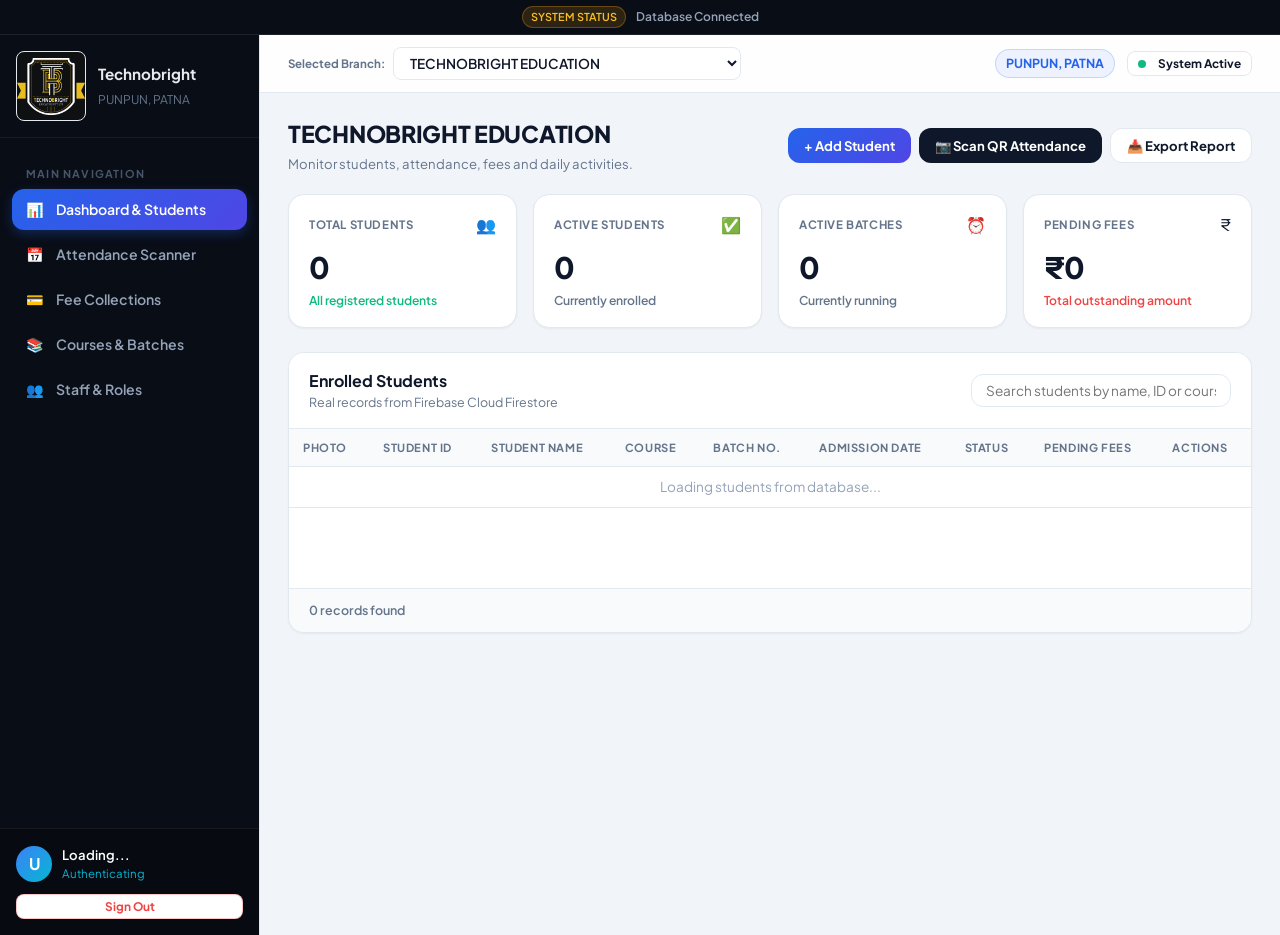
==== commit 85ee4341: "Update index.html" ====
--- a/index.html
+++ b/index.html
@@ -1128,6 +1128,11 @@
                             <label>INITIAL FEE BALANCE (₹)</label>
                             <input type="number" id="feeBalanceInput" min="0" value="0" placeholder="e.g. 3000">
                         </div>
+                        <div class="form-group">
+                            <label for="feeDueDateInput">Fee Due Date (Alert Date)</label>
+                            <input type="date" id="feeDueDateInput" class="form-control">
+                        </div>
+
                     </div>
                 </div>
                 <div class="modal-footer">
@@ -1179,6 +1184,10 @@
                                 <option value="Active">Active</option>
                                 <option value="Inactive">Inactive</option>
                             </select>
+                        </div>
+                        <div class="form-group">
+                             <label for="feeDueDateInput">Fee Due Date (Alert Date)</label>
+                            <input type="date" id="feeDueDateInput" class="form-control">
                         </div>
                         <div class="form-field form-full">
                             <label>STUDENT PHOTO (UPDATE / CHANGE)</label>
@@ -1401,4 +1410,4 @@
     </button>
 </div>
 </body>
-</html>+</html>
--- a/css/main.css
+++ b/css/main.css
@@ -0,0 +1,655 @@
+/* ==========================================================================
+   MODERN GLASSMORPHISM DASHBOARD SYSTEM - COMPATIBLE & SAFE
+   ========================================================================== */
+/* FORCE HORIZONTAL LAYOUT */
+.app-layout {
+  display: flex !important;
+  flex-direction: row !important;
+  width: 100% !important;
+  min-height: 100vh !important;
+}
+
+.sidebar {
+  width: 260px !important;
+  min-width: 260px !important;
+  max-width: 260px !important;
+  height: 100vh !important;
+  position: sticky !important;
+  top: 0 !important;
+  flex-shrink: 0 !important;
+  display: flex !important;
+  flex-direction: column !important;
+}
+
+.main-wrapper {
+  flex: 1 !important;
+  min-width: 0 !important;
+  display: flex !important;
+  flex-direction: column !important;
+}
+@import url('https://fonts.googleapis.com/css2?family=Plus+Jakarta+Sans:wght@400;500;600;700;800&family=JetBrains+Mono:wght@500;700&display=swap');
+
+:root {
+  --font-family: 'Plus Jakarta Sans', -apple-system, BlinkMacSystemFont, "Segoe UI", Roboto, sans-serif;
+  --font-mono: 'JetBrains Mono', monospace;
+
+  /* Brand Colors */
+  --primary: #2563eb;
+  --primary-hover: #1d4ed8;
+  --primary-gradient: linear-gradient(135deg, #2563eb 0%, #4f46e5 100%);
+  --accent-cyan: #06b6d4;
+  --accent-emerald: #10b981;
+  --accent-rose: #ef4444;
+  --accent-amber: #f59e0b;
+
+  /* Neutrals */
+  --bg-page: #f8fafc;
+  --bg-card: #ffffff;
+  --bg-card-subtle: #f8fafc;
+  --border-color: #e2e8f0;
+  --border-subtle: rgba(226, 232, 240, 0.8);
+
+  /* Typography */
+  --text-main: #0f172a;
+  --text-secondary: #64748b;
+  --text-muted: #94a3b8;
+
+  /* Elevation */
+  --shadow-sm: 0 1px 2px 0 rgba(0, 0, 0, 0.05);
+  --shadow-md: 0 4px 12px -2px rgba(15, 23, 42, 0.06), 0 2px 4px -1px rgba(15, 23, 42, 0.03);
+  --shadow-lg: 0 12px 24px -4px rgba(15, 23, 42, 0.08), 0 4px 8px -2px rgba(15, 23, 42, 0.04);
+  --radius-sm: 8px;
+  --radius-md: 12px;
+  --radius-lg: 16px;
+  --radius-pill: 9999px;
+  --transition-fast: all 0.2s cubic-bezier(0.4, 0, 0.2, 1);
+}
+
+/* Reset */
+*, *::before, *::after {
+  box-sizing: border-box;
+  margin: 0;
+  padding: 0;
+}
+
+body {
+  font-family: var(--font-family);
+  background-color: var(--bg-page);
+  color: var(--text-main);
+  line-height: 1.5;
+  -webkit-font-smoothing: antialiased;
+}
+
+/* Print Handling */
+@media print {
+  body * { visibility: hidden !important; }
+  #receiptModal, #receiptModal *, #simpleQrModal, #simpleQrModal * { visibility: visible !important; }
+  #receiptModal, #simpleQrModal {
+    position: absolute !important;
+    left: 0 !important; top: 0 !important;
+    width: 100% !important;
+    background: transparent !important;
+    display: block !important;
+    box-shadow: none !important;
+    padding: 0 !important;
+  }
+  .modal-box { border: none !important; box-shadow: none !important; max-width: 100% !important; }
+  .modal-header, .modal-footer { display: none !important; }
+  .receipt-container { border: 2px solid #000 !important; }
+}
+
+/* Banner */
+.demo-banner {
+  background: #090d16;
+  color: #94a3b8;
+  font-size: 0.75rem;
+  font-weight: 600;
+  padding: 6px 16px;
+  display: flex;
+  align-items: center;
+  justify-content: center;
+  gap: 10px;
+  border-bottom: 1px solid rgba(255, 255, 255, 0.08);
+}
+.badge-warning {
+  background: rgba(245, 158, 11, 0.15);
+  color: #fbbf24;
+  padding: 2px 8px;
+  border-radius: var(--radius-pill);
+  font-size: 0.68rem;
+  border: 1px solid rgba(245, 158, 11, 0.3);
+}
+
+/* Layout */
+.app-layout {
+  display: flex;
+  min-height: calc(100vh - 33px);
+}
+
+/* Sidebar */
+.sidebar {
+  width: 260px;
+  background: #090d16;
+  color: #ffffff;
+  display: flex;
+  flex-direction: column;
+  justify-content: space-between;
+  border-right: 1px solid rgba(255, 255, 255, 0.06);
+  flex-shrink: 0;
+  transition: var(--transition-fast);
+}
+.sidebar-header {
+  padding: 22px 20px;
+  display: flex;
+  align-items: center;
+  gap: 12px;
+  border-bottom: 1px solid rgba(255, 255, 255, 0.06);
+}
+.logo-mark {
+  width: 40px;
+  height: 40px;
+  background: var(--primary-gradient);
+  border-radius: 10px;
+  display: flex;
+  align-items: center;
+  justify-content: center;
+  font-weight: 800;
+  font-size: 1.1rem;
+}
+.logo-text h2 { font-size: 1.05rem; font-weight: 700; }
+.logo-text .sub-text { font-size: 0.72rem; color: #64748b; }
+
+.sidebar-menu {
+  padding: 16px 12px;
+  flex-grow: 1;
+}
+.nav-section-title {
+  font-size: 0.68rem;
+  font-weight: 700;
+  color: #475569;
+  letter-spacing: 1.2px;
+  padding: 12px 14px 6px;
+}
+.nav-item {
+  display: flex;
+  align-items: center;
+  gap: 12px;
+  padding: 10px 14px;
+  color: #94a3b8;
+  text-decoration: none;
+  font-size: 0.88rem;
+  font-weight: 600;
+  border-radius: var(--radius-md);
+  margin-bottom: 4px;
+  transition: var(--transition-fast);
+}
+.nav-item:hover {
+  color: #ffffff;
+  background: rgba(255, 255, 255, 0.05);
+}
+.nav-item.active {
+  color: #ffffff;
+  background: var(--primary-gradient);
+  box-shadow: 0 4px 12px rgba(37, 99, 235, 0.3);
+}
+
+.sidebar-footer {
+  padding: 16px;
+  border-top: 1px solid rgba(255, 255, 255, 0.06);
+  background: rgba(0, 0, 0, 0.2);
+}
+.user-chip { display: flex; align-items: center; gap: 10px; }
+.user-avatar {
+  width: 36px;
+  height: 36px;
+  background: linear-gradient(135deg, #3b82f6, #06b6d4);
+  border-radius: var(--radius-pill);
+  display: flex;
+  align-items: center;
+  justify-content: center;
+  font-weight: 700;
+  color: #ffffff;
+}
+.user-name { display: block; font-size: 0.82rem; font-weight: 600; color: #ffffff; }
+.user-role { display: block; font-size: 0.72rem; color: var(--accent-cyan); }
+
+/* Main Wrapper */
+.main-wrapper {
+  flex: 1;
+  display: flex;
+  flex-direction: column;
+  min-width: 0;
+}
+
+/* Topbar */
+.topbar {
+  background: rgba(255, 255, 255, 0.9);
+  backdrop-filter: blur(10px);
+  padding: 12px 28px;
+  display: flex;
+  align-items: center;
+  justify-content: space-between;
+  border-bottom: 1px solid var(--border-color);
+  position: sticky;
+  top: 0;
+  z-index: 40;
+}
+.menu-toggle-btn {
+  background: none;
+  border: none;
+  font-size: 1.3rem;
+  cursor: pointer;
+  color: var(--text-secondary);
+  display: none;
+}
+.institute-selector-wrapper { display: flex; align-items: center; gap: 8px; }
+.selector-label { font-size: 0.72rem; font-weight: 700; color: var(--text-secondary); }
+.institute-dropdown {
+  background: #ffffff;
+  border: 1px solid var(--border-color);
+  border-radius: var(--radius-sm);
+  padding: 6px 12px;
+  font-family: inherit;
+  font-size: 0.85rem;
+  font-weight: 600;
+  color: var(--text-main);
+  outline: none;
+}
+.topbar-actions { display: flex; align-items: center; gap: 12px; }
+.branch-pill {
+  background: rgba(37, 99, 235, 0.08);
+  color: var(--primary);
+  border: 1px solid rgba(37, 99, 235, 0.2);
+  padding: 4px 10px;
+  border-radius: var(--radius-pill);
+  font-size: 0.78rem;
+  font-weight: 700;
+}
+.status-indicator {
+  display: inline-block;
+  width: 8px;
+  height: 8px;
+  background: var(--accent-emerald);
+  border-radius: 50%;
+  margin-right: 6px;
+}
+
+/* Content Container */
+.content-container {
+  padding: 24px 28px;
+  flex: 1;
+}
+.view-section { display: none; }
+.view-section.active {
+  display: block;
+  animation: fadeIn 0.25s ease-out;
+}
+@keyframes fadeIn {
+  from { opacity: 0; transform: translateY(4px); }
+  to { opacity: 1; transform: translateY(0); }
+}
+
+.page-title-row {
+  display: flex;
+  align-items: center;
+  justify-content: space-between;
+  margin-bottom: 20px;
+}
+.page-title-row h1 {
+  font-size: 1.45rem;
+  font-weight: 800;
+  color: var(--text-main);
+  letter-spacing: -0.3px;
+}
+.subtitle { font-size: 0.82rem; color: var(--text-secondary); margin-top: 2px; }
+.action-btn-group { display: flex; gap: 8px; }
+
+/* Metrics / KPI Grid */
+.stats-grid {
+  display: grid;
+  grid-template-columns: repeat(auto-fit, minmax(210px, 1fr));
+  gap: 16px;
+  margin-bottom: 24px;
+}
+.metric-card {
+  background: var(--bg-card);
+  border: 1px solid var(--border-color);
+  border-radius: var(--radius-lg);
+  padding: 18px 20px;
+  box-shadow: var(--shadow-sm);
+  transition: var(--transition-fast);
+}
+.metric-card:hover { transform: translateY(-2px); box-shadow: var(--shadow-md); }
+.metric-header { display: flex; justify-content: space-between; align-items: center; }
+.metric-title { font-size: 0.72rem; font-weight: 700; color: var(--text-secondary); letter-spacing: 0.6px; }
+.metric-value { font-size: 1.85rem; font-weight: 800; color: var(--text-main); margin: 8px 0 2px 0; }
+.metric-footer { font-size: 0.76rem; font-weight: 600; }
+.metric-footer.positive { color: var(--accent-emerald); }
+.metric-footer.neutral { color: var(--text-secondary); }
+.metric-footer.warning { color: var(--accent-rose); }
+
+/* Content Cards */
+.content-card {
+  background: var(--bg-card);
+  border: 1px solid var(--border-color);
+  border-radius: var(--radius-lg);
+  box-shadow: var(--shadow-sm);
+  margin-bottom: 20px;
+  overflow: hidden;
+}
+.content-card-header {
+  padding: 16px 20px;
+  display: flex;
+  align-items: center;
+  justify-content: space-between;
+  border-bottom: 1px solid var(--border-color);
+  background: #ffffff;
+}
+.content-card-header h3 { font-size: 1rem; font-weight: 700; color: var(--text-main); }
+.card-subtitle { font-size: 0.78rem; color: var(--text-secondary); }
+.content-card-footer {
+  padding: 12px 20px;
+  background: var(--bg-card-subtle);
+  border-top: 1px solid var(--border-color);
+  font-size: 0.78rem;
+  color: var(--text-secondary);
+  font-weight: 600;
+}
+
+/* Inputs & Search */
+.input-search {
+  padding: 7px 14px;
+  border: 1px solid var(--border-color);
+  border-radius: var(--radius-md);
+  font-size: 0.85rem;
+  font-family: inherit;
+  width: 260px;
+  outline: none;
+  transition: var(--transition-fast);
+}
+.input-search:focus {
+  border-color: var(--primary);
+  box-shadow: 0 0 0 3px rgba(37, 99, 235, 0.12);
+}
+
+/* Tables */
+.table-responsive { width: 100%; overflow-x: auto; }
+.data-table { width: 100%; border-collapse: collapse; font-size: 0.85rem; }
+.data-table th {
+  background: #f8fafc;
+  color: var(--text-secondary);
+  font-size: 0.7rem;
+  font-weight: 700;
+  letter-spacing: 0.6px;
+  padding: 12px 18px;
+  text-align: left;
+  border-bottom: 1px solid var(--border-color);
+  white-space: nowrap;
+}
+.data-table td {
+  padding: 12px 18px;
+  border-bottom: 1px solid var(--border-color);
+  vertical-align: middle;
+}
+.data-table tbody tr:hover td { background-color: #f8fafc; }
+
+/* Student Table Cell & Photos */
+.student-table-photo, .table-student-avatar {
+  width: 36px;
+  height: 36px;
+  border-radius: 50%;
+  object-fit: cover;
+  border: 1px solid var(--border-color);
+}
+.student-photo-placeholder {
+  width: 36px;
+  height: 36px;
+  border-radius: 50%;
+  background: #e2e8f0;
+  color: #475569;
+  display: inline-flex;
+  align-items: center;
+  justify-content: center;
+  font-weight: 700;
+  font-size: 0.82rem;
+}
+.table-student-cell { display: flex; align-items: center; gap: 10px; }
+
+/* Badges */
+.status-badge {
+  display: inline-flex;
+  align-items: center;
+  padding: 3px 8px;
+  border-radius: var(--radius-pill);
+  font-size: 0.74rem;
+  font-weight: 700;
+}
+.status-badge.active { background: rgba(16, 185, 129, 0.12); color: #059669; }
+.status-badge.inactive { background: rgba(239, 68, 68, 0.12); color: #dc2626; }
+.id-badge {
+  background: #f1f5f9;
+  color: #334155;
+  font-family: var(--font-mono);
+  font-weight: 700;
+  padding: 2px 7px;
+  border-radius: 4px;
+  font-size: 0.78rem;
+}
+
+/* Buttons */
+.btn {
+  font-family: inherit;
+  font-size: 0.82rem;
+  font-weight: 700;
+  border-radius: var(--radius-md);
+  padding: 8px 16px;
+  display: inline-flex;
+  align-items: center;
+  justify-content: center;
+  gap: 6px;
+  cursor: pointer;
+  border: none;
+  outline: none;
+  transition: var(--transition-fast);
+}
+.btn-primary { background: var(--primary-gradient); color: #ffffff; }
+.btn-primary:hover { background: var(--primary-hover); transform: translateY(-1px); }
+.btn-secondary { background: #0f172a; color: #ffffff; }
+.btn-secondary:hover { background: #1e293b; transform: translateY(-1px); }
+.btn-outline {
+  background: #ffffff;
+  color: var(--text-main);
+  border: 1px solid var(--border-color);
+}
+.btn-outline:hover { background: #f8fafc; transform: translateY(-1px); }
+.btn-sm { padding: 4px 10px; font-size: 0.74rem; border-radius: var(--radius-sm); }
+
+/* Attendance KPI & Analytics System */
+.att-kpi-grid {
+  display: grid;
+  grid-template-columns: repeat(auto-fit, minmax(210px, 1fr));
+  gap: 16px;
+  margin-bottom: 20px;
+}
+.att-kpi-card {
+  background: #ffffff;
+  border-radius: var(--radius-lg);
+  padding: 16px 18px;
+  border: 1px solid var(--border-color);
+  position: relative;
+  overflow: hidden;
+  box-shadow: var(--shadow-sm);
+}
+.att-kpi-card::before {
+  content: '';
+  position: absolute;
+  top: 0; left: 0; right: 0;
+  height: 3px;
+  background: var(--kpi-color, var(--primary));
+}
+.att-kpi-header {
+  display: flex;
+  justify-content: space-between;
+  align-items: center;
+  color: var(--text-secondary);
+  font-size: 0.74rem;
+  font-weight: 700;
+}
+.att-kpi-value {
+  font-size: 1.75rem;
+  font-weight: 800;
+  color: var(--text-main);
+  margin: 8px 0 2px 0;
+}
+.att-kpi-sub { font-size: 0.74rem; color: var(--text-secondary); }
+
+.att-analytics-grid {
+  display: grid;
+  grid-template-columns: 2fr 1fr;
+  gap: 16px;
+  margin-bottom: 20px;
+}
+/* Mobile View Fix for Menu Button & Responsive Layout */
+/* ==========================================================================
+   DESKTOP DEFAULT RULES (Screen > 992px)
+   ========================================================================== */
+
+/* Desktop par hamburger button hamesha chupa rahega */
+.menu-toggle-btn {
+  display: none !important;
+}
+
+.sidebar-backdrop {
+  display: none !important;
+}
+
+/* ==========================================================================
+   MOBILE & TABLET ONLY RULES (Screen <= 992px)
+   ========================================================================== */
+@media screen and (max-width: 992px) {
+  
+  /* 1. Mobile Menu Button - Sirf mobile me dikhega */
+  .menu-toggle-btn {
+    display: inline-flex !important;
+    align-items: center;
+    justify-content: center;
+    width: 42px;
+    height: 42px;
+    min-width: 42px;
+    border-radius: 8px;
+    background: #f1f5f9;
+    color: #0f172a;
+    font-size: 1.4rem;
+    cursor: pointer;
+    border: 1px solid #cbd5e1;
+    z-index: 1020;
+    pointer-events: auto !important;
+    touch-action: manipulation;
+  }
+
+  /* 2. Drawer Sidebar */
+  .sidebar {
+    position: fixed !important;
+    top: 0 !important;
+    bottom: 0 !important;
+    left: 0 !important;
+    width: 280px !important;
+    height: 100vh !important;
+    transform: translateX(-100%) !important;
+    z-index: 9999 !important;
+    transition: transform 0.3s cubic-bezier(0.4, 0, 0.2, 1) !important;
+    box-shadow: 0 10px 25px rgba(0, 0, 0, 0.5) !important;
+  }
+
+  .sidebar.mobile-open {
+    transform: translateX(0) !important;
+  }
+
+  /* 3. Dark Overlay */
+  .sidebar-backdrop {
+    position: fixed !important;
+    inset: 0 !important;
+    width: 100vw !important;
+    height: 100vh !important;
+    background: rgba(15, 23, 42, 0.7) !important;
+    backdrop-filter: blur(4px) !important;
+    z-index: 9998 !important;
+    display: none !important;
+  }
+
+  .sidebar-backdrop.active {
+    display: block !important;
+  }
+
+  /* 4. Topbar wrap sirf mobile me hoga */
+  .topbar {
+    padding: 10px 14px;
+    flex-wrap: wrap;
+    gap: 10px;
+  }
+
+  .institute-selector-wrapper {
+    order: 3;
+    width: 100%;
+    margin-top: 4px;
+  }
+
+  .institute-dropdown {
+    width: 100%;
+  }
+
+  .topbar-actions #syncStatusBtn {
+    display: none;
+  }
+
+  .content-container {
+    padding: 16px 14px;
+  }
+
+  /* 5. Title & Action Buttons stack sirf mobile me */
+  .page-title-row {
+    flex-direction: column;
+    align-items: flex-start;
+    gap: 12px;
+  }
+
+  .action-btn-group {
+    width: 100%;
+    display: grid;
+    grid-template-columns: repeat(auto-fit, minmax(100px, 1fr));
+    gap: 8px;
+  }
+
+  .action-btn-group .btn {
+    width: 100%;
+    padding: 8px 10px;
+    font-size: 0.75rem;
+  }
+
+  /* 6. Stats Grid 1 column sirf mobile me */
+  .stats-grid, .att-kpi-grid {
+    grid-template-columns: 1fr !important;
+    gap: 12px;
+  }
+
+  .att-analytics-grid {
+    grid-template-columns: 1fr !important;
+  }
+
+  .content-card-header {
+    flex-direction: column;
+    align-items: stretch;
+    gap: 12px;
+  }
+
+  .input-search {
+    width: 100% !important;
+  }
+
+  .form-grid {
+    grid-template-columns: 1fr;
+  }
+  .form-full {
+    grid-column: span 1;
+  }
+}
